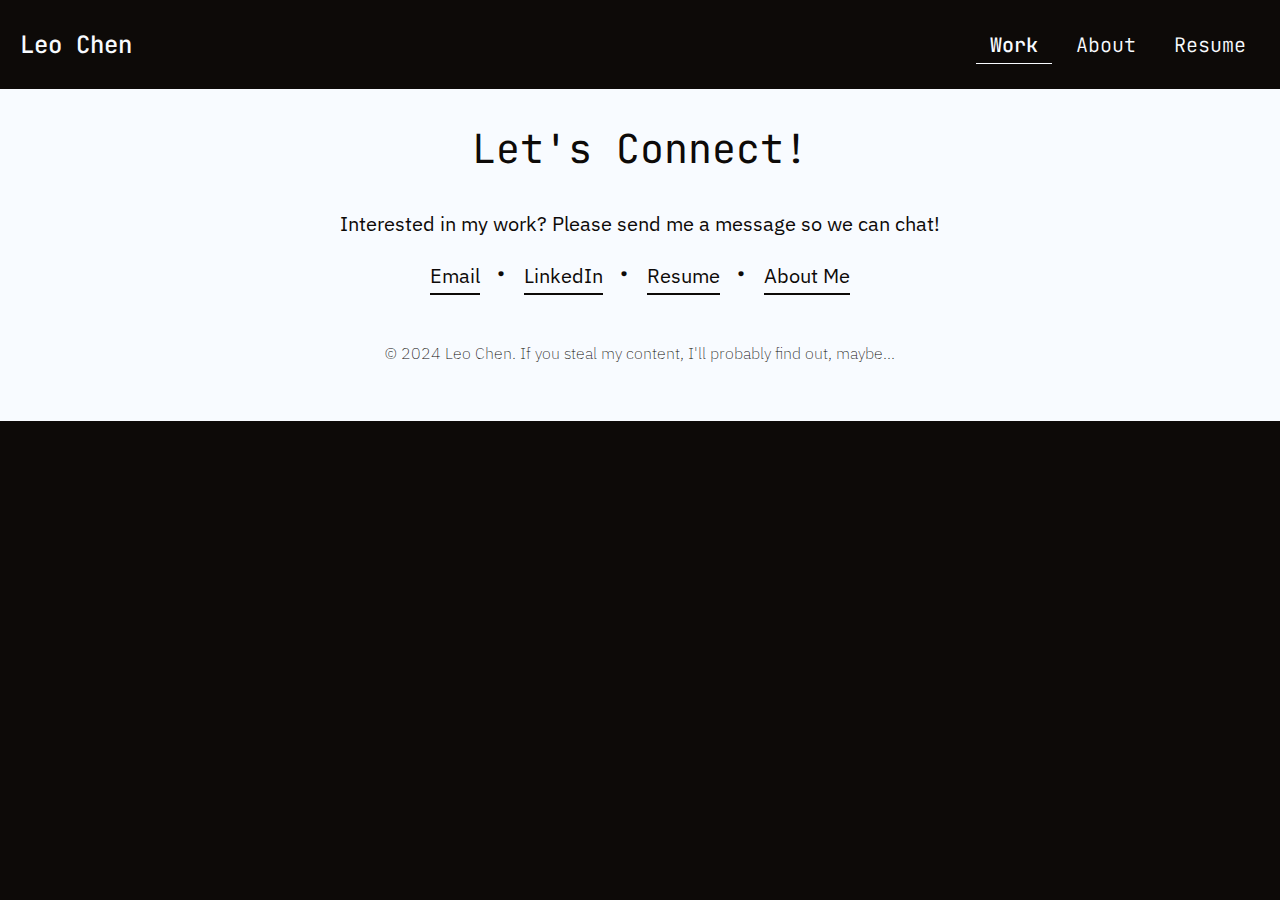
==== index.html @ edb462ad "Init commit, starting code copied from portfolio" ====
<!DOCTYPE html>
<html lang="en">
<head>
    <meta charset="UTF-8">
    <meta name="viewport" content="width=device-width, initial-scale=1.0">

    <link href="https://fonts.googleapis.com/css2?family=IBM+Plex+Sans:wght@300;400;600&family=JetBrains+Mono:wght@400;500&display=swap" rel="stylesheet">
    <link rel="stylesheet" href="css/styles.css">
    
    <title>Experiments — Leo Chen</title>
</head>
<body>

    <div class="content">
        <nav id="nav">
            <a id="nav-name" href="/">Leo Chen</a>
            <div id="nav-links">
                <a href="/" class="active">Work</a>
                <a href="about.html">About</a>
                <a href="resources/resume.pdf" target="_blank">Resume</a>
            </div>
        </nav>

        <footer>
            <h1>Let's Connect!</h1>
            <p>Interested in my work? Please send me a message so we can chat!</p>

            <div class="footer-links">
                <a href="" >Email</a>
                <div class="links-separator">•</div>
                <a href="" >LinkedIn</a>
                <div class="links-separator">•</div>
                <a href="" >Resume</a>
                <div class="links-separator">•</div>
                <a href="" >About Me</a>
            </div>

            <p id="copyright">© 2024 Leo Chen. If you steal my content, I'll probably find out, maybe...</p>
        </footer>
        

    </div>
</body>
</html>
---- css/styles.css ----
/* Root attributes */

:root {
    /* Grey-scale Colors */
    --color-dark: #0D0A08;
    --color-light: #F8FBFF;
    --color-gray-border: #A8ABAF;

    --font-header: 'JetBrains Mono', monospace;
    --font-body: 'IBM Plex Sans', sans-serif;
}

/* Defaults */

html, body {
    scroll-behavior: smooth;
}

body {
    background-color: var(--color-dark);
    color: var(--color-dark);
    margin: 0;
    padding: 0;
    overflow-x: hidden;
    overflow-y: scroll;
    transition: all 0.3s ease 0s;
}

h1, h2, h3, h4, h5, h6, a {
    color: var(--color-light);
    font-family: var(--font-header);
    font-optical-sizing: auto;
    font-weight: 700;
    font-size: 20px;
    line-height: 150%;
    font-style: normal;
}

div, p, input, ul, ol, li {
    color: var(--color-light);
    font-family: var(--font-body);
    font-optical-sizing: auto;
    font-weight: 400;
    font-size: 20px;
    line-height: 150%;
    font-style: normal;
}

button {
    background-color: var(--color-dark);
    color: var(--color-light);
    text-align: center;
    border: 3px solid var(--color-dark);
    border-radius: 34px;
    padding: 11px 25px;
    cursor: pointer;
    pointer-events: all;

    font-family: var(--font-header);
    font-optical-sizing: auto;
    font-weight: 400;
    font-size: 16px;
    line-height: 150%;
    font-style: normal;

    transition: all 0.2s ease 0s;
}

button:hover, button:active {
    background-color: var(--color-light);
    color: var(--color-dark);
    font-weight: 500;
    transform: scale(1.04);
    span {
        opacity: 1;
    }
}

.content {
    display: flex;
    flex-direction: column;
    align-items: center;
    height: auto;
    width: 100%;
    max-width: 1400px;
    margin: auto;
    transition: all 0.3s ease 0s;
}

/* Game canvas */

main, canvas {
    position: absolute;
    top: 0;
    left: 0;
    z-index: -1;
    background-color: var(--color-dark);
}

/* Navigation */

nav {
    display: flex;
    flex-direction: row;
    width: calc(100% - 40px);
    padding-inline: 20px;
    height: 90px;
    justify-content: space-between;
    align-items: center;

    #nav-name {
        font-weight: 500;
        font-size: 24px;
        text-decoration: none;
    }

    #nav-links {
        display: flex;
        flex-direction: row;
        gap: 10px;
        a {
            font-weight: 300;
            padding: 3px 14px;
            text-decoration: none;
            transition: all 0.2s ease 0s;
        }
        a:hover {
            font-weight: 500;
            transform: translateY(-4px);
        }
        a.active {
            font-weight: 500;
            border-bottom: 1px solid var(--color-light);
            /* transform: translateY(0px); */
        }
    }
}

/* Footer */

footer {
    margin-top: -1px; /* Fixes dumb 1 pixel visual bug on some devices */
    display: flex;
    flex-direction: column;
    background-color: var(--color-light);
    color: var(--color-dark);
    width: 100vw;
    padding-block: 20px 40px;
    align-items: center;
    justify-content: center;

    h1, a, p {
        color: var(--color-dark);
        font-weight: 400;
    }
    h1 {
        font-size: 40px;
        margin-block: 10px;
    }
    .footer-links {
        display: flex;
        flex-direction: row;
        margin-bottom: 30px;
        gap: 15px;
        a {
            font-family: var(--font-body);
            font-weight: 400;
            text-decoration: none;
            padding: 2px 0px;
            border-bottom: 2px solid var(--color-dark);
            transition: all 0.2s ease 0s;
        }
        a:hover {
            transform: translateY(-4px);
        }
        .links-separator {
            color: var(--color-dark);
            /* padding-inline: 10px; */
            font-family: var(--font-header);
            font-weight: 700;
            padding-right: 2px;
        }
    }
    #copyright {
        font-weight: 200;
        font-size: 16px;
    }
}
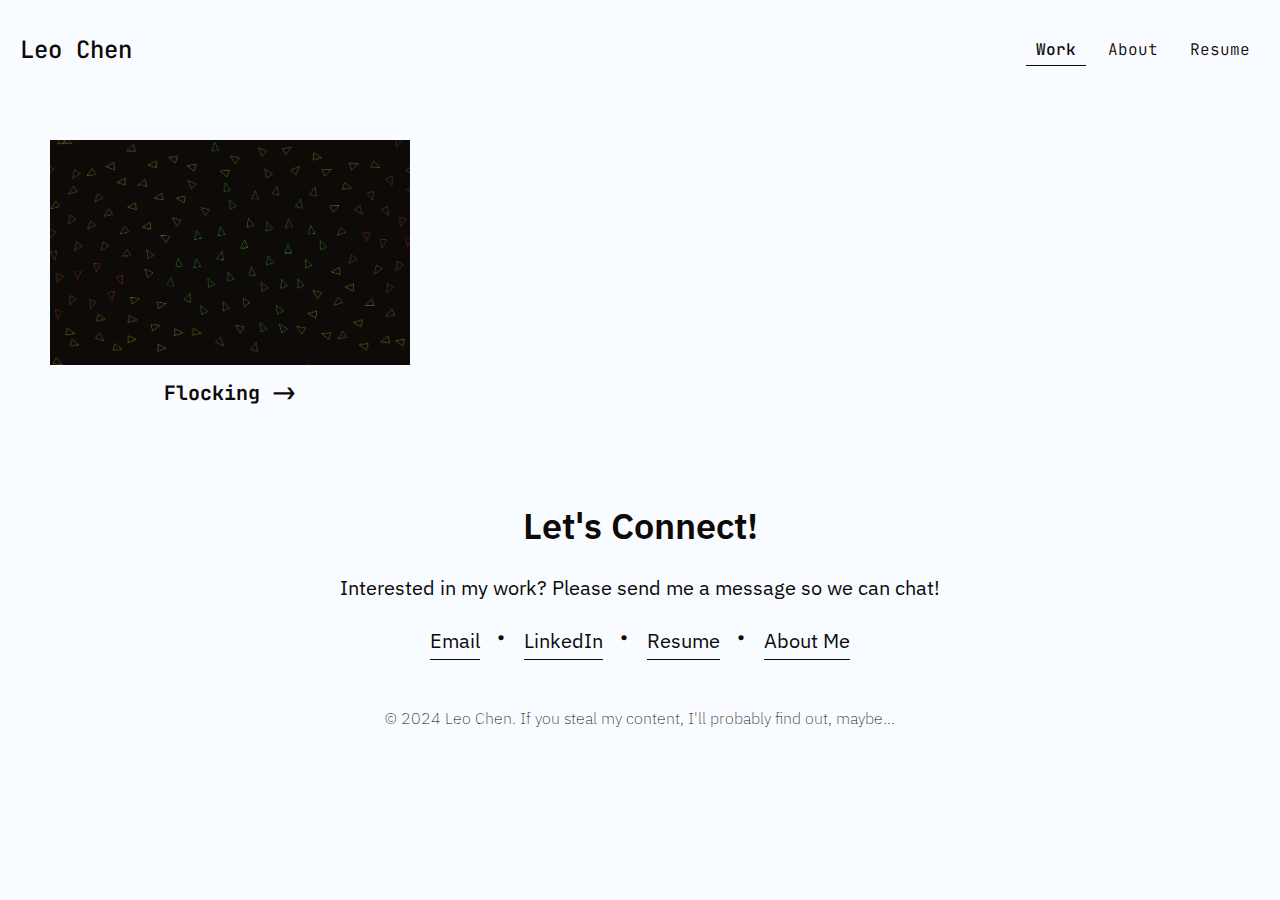
==== commit 61763597: "Designed home page to be able to navigate to experiment" ====
--- a/index.html
+++ b/index.html
@@ -9,10 +9,9 @@
     
     <title>Experiments — Leo Chen</title>
 </head>
-<body>
-
+<body class="black-on-white">
     <div class="content">
-        <nav id="nav">
+        <nav id="nav" class="black-on-white">
             <a id="nav-name" href="/">Leo Chen</a>
             <div id="nav-links">
                 <a href="/" class="active">Work</a>
@@ -20,6 +19,13 @@
                 <a href="resources/resume.pdf" target="_blank">Resume</a>
             </div>
         </nav>
+
+        <div id="experiments">
+            <a class="experiment" href="2024-12-flocking/">
+                <img src="resources/flocking.png" alt="demo of boids flocking together in a sprial">
+                <h1>Flocking -></h1>
+            </a>
+        </div>
 
         <footer>
             <h1>Let's Connect!</h1>
--- a/css/styles.css
+++ b/css/styles.css
@@ -29,6 +29,7 @@
 
 h1, h2, h3, h4, h5, h6, a {
     color: var(--color-light);
+    border-color: var(--color-light);
     font-family: var(--font-header);
     font-optical-sizing: auto;
     font-weight: 700;
@@ -39,6 +40,7 @@
 
 div, p, input, ul, ol, li {
     color: var(--color-light);
+    border-color: var(--color-light);
     font-family: var(--font-body);
     font-optical-sizing: auto;
     font-weight: 400;
@@ -104,8 +106,8 @@
     display: flex;
     flex-direction: row;
     width: calc(100% - 40px);
-    padding-inline: 20px;
-    height: 90px;
+    padding-inline: calc((100vw - 100%) / 2 + 20px);
+    height: 100px;
     justify-content: space-between;
     align-items: center;
 
@@ -118,10 +120,11 @@
     #nav-links {
         display: flex;
         flex-direction: row;
-        gap: 10px;
+        gap: 12px;
         a {
             font-weight: 300;
-            padding: 3px 14px;
+            font-size: 16px;
+            padding: 3px 10px;
             text-decoration: none;
             transition: all 0.2s ease 0s;
         }
@@ -131,7 +134,7 @@
         }
         a.active {
             font-weight: 500;
-            border-bottom: 1px solid var(--color-light);
+            border-bottom: 1px solid;
             /* transform: translateY(0px); */
         }
     }
@@ -153,10 +156,13 @@
     h1, a, p {
         color: var(--color-dark);
         font-weight: 400;
+        /* font-size: 18px; */
     }
     h1 {
-        font-size: 40px;
-        margin-block: 10px;
+        font-family: var(--font-body);
+        font-size: 36px;
+        font-weight: 600;
+        margin-block: 0px;
     }
     .footer-links {
         display: flex;
@@ -167,11 +173,12 @@
             font-family: var(--font-body);
             font-weight: 400;
             text-decoration: none;
-            padding: 2px 0px;
-            border-bottom: 2px solid var(--color-dark);
+            padding: 3px 0px;
+            border-bottom: 1px solid;
             transition: all 0.2s ease 0s;
         }
         a:hover {
+            font-weight: 500;
             transform: translateY(-4px);
         }
         .links-separator {
@@ -186,4 +193,64 @@
         font-weight: 200;
         font-size: 16px;
     }
+}
+
+/* Highlighted Experiment Items */
+
+#experiments {
+    display: grid;
+    grid-template-columns: 1fr 1fr 1fr;
+    background-color: var(--color-light);
+    color: var(--color-dark);
+    width: 100%;
+    max-width: 1200px;
+    gap: 20px;
+    padding: 30px calc((100vw - 100%) / 2);
+}
+
+.experiment {
+    display: flex;
+    flex-direction: column;
+    text-decoration: none;
+    align-items: center;
+    text-align: center;
+    max-width: 360px;
+    max-height: 300px;
+    padding: 10px;
+    border-radius: 30px;
+    transition: all 0.2s ease 0s;
+
+    h1, img {
+        object-fit: cover;
+        aspect-ratio: 8 / 5;
+        max-width: 100%;
+    }
+    
+}
+
+.experiment:hover {
+    transform: translateY(-4px);
+    border: 1px solid;
+}
+
+/* Color override classes */
+
+.white-on-black {
+    color: var(--color-light);
+    background-color: var(--color-dark);
+
+    h1, h2, h3, h4, h5, h6, a, p, input, ul, ol, li {
+        color: var(--color-light);
+        border-color: var(--color-dark);
+    }
+}
+
+.black-on-white {
+    color: var(--color-dark);
+    background-color: var(--color-light);
+
+    h1, h2, h3, h4, h5, h6, a, p, input, ul, ol, li {
+        color: var(--color-dark);
+        border-color: var(--color-dark);
+    }
 }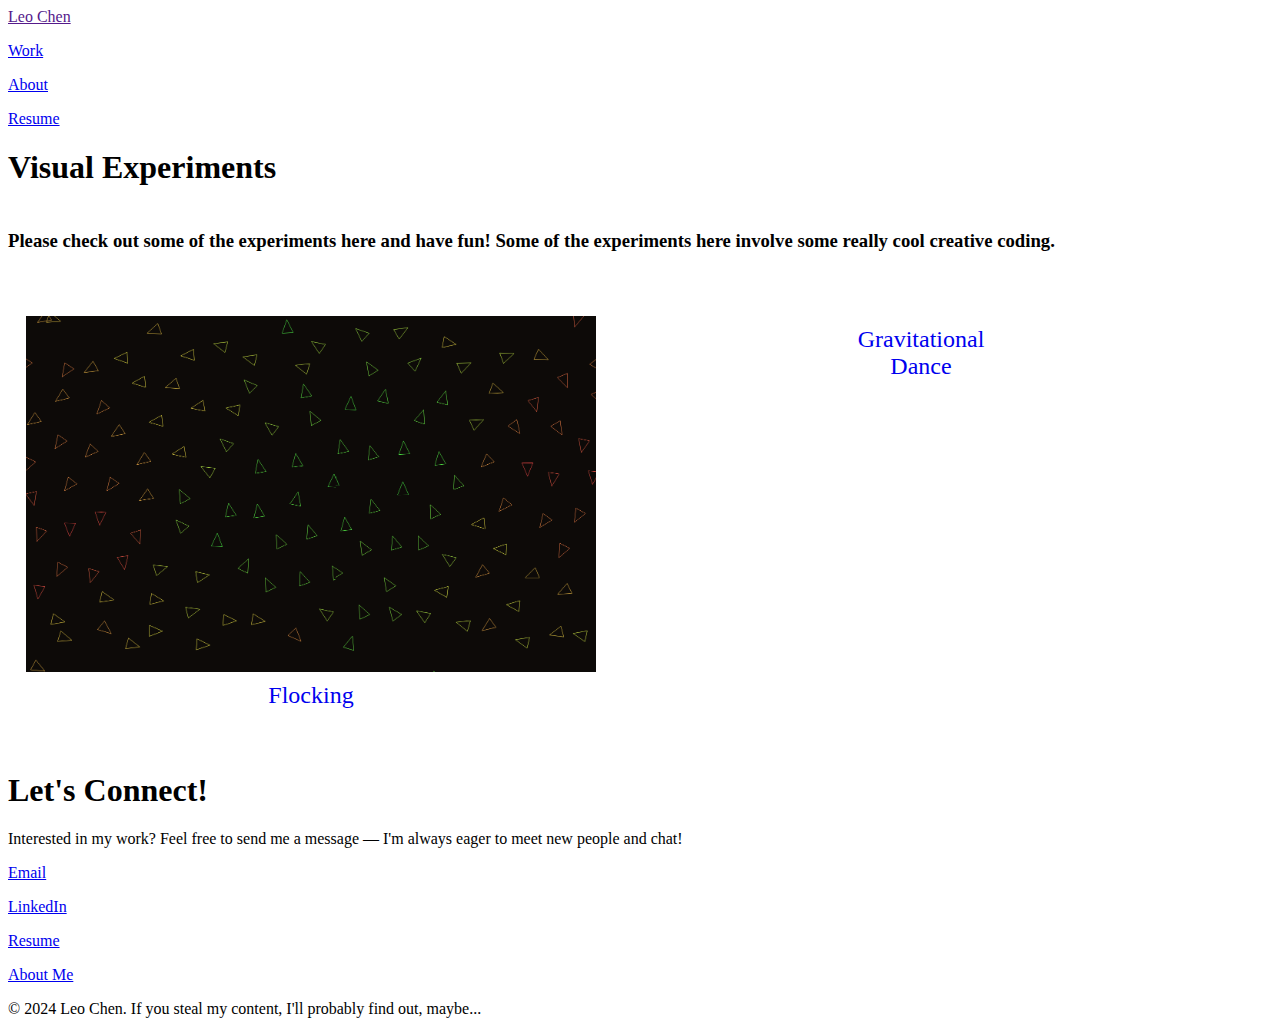
==== commit 43bd4fd9: "Removed duplicate css" ====
--- a/index.html
+++ b/index.html
@@ -5,40 +5,51 @@
     <meta name="viewport" content="width=device-width, initial-scale=1.0">
 
     <link href="https://fonts.googleapis.com/css2?family=IBM+Plex+Sans:wght@300;400;600&family=JetBrains+Mono:wght@400;500&display=swap" rel="stylesheet">
+    
+    <link rel="stylesheet" href="/portfolio/css/styles.css">
     <link rel="stylesheet" href="css/styles.css">
     
     <title>Experiments — Leo Chen</title>
 </head>
 <body class="black-on-white">
     <div class="content">
-        <nav id="nav" class="black-on-white">
-            <a id="nav-name" href="/">Leo Chen</a>
+        <nav id="nav">
+            <a id="nav-name" href="">Leo Chen</a>
             <div id="nav-links">
-                <a href="/" class="active">Work</a>
-                <a href="about.html">About</a>
-                <a href="resources/resume.pdf" target="_blank">Resume</a>
+                <a href="/portfolio/" class="active"><p>Work</p></a>
+                <a href="/portfolio/about/"><p>About</p></a>
+                <a href="https://drive.google.com/file/d/10slYVSXoV__gx7Woh7z1qS-1riI0KEof/" target="_blank"><p>Resume</p></a>
             </div>
         </nav>
 
+        <div class="project-content">
+            <h1>Visual Experiments</h1>
+
+            <div class="summary-info">
+                <h3><br>Please check out some of the experiments here and have fun! Some of the experiments here involve some really cool creative coding.</h3>
+            </div>
+        </div>
+
         <div id="experiments">
             <a class="experiment" href="2024-12-flocking/">
-                <img src="resources/flocking.png" alt="demo of boids flocking together in a sprial">
-                <h1>Flocking -></h1>
+                <img src="resources/flocking.png" alt="">
+                <h1>Flocking</h1>
+            </a>
+            <a class="experiment" href="2025-01-gravitational-dance/">
+                <img src="resources/gravity.png" alt="">
+                <h1>Gravitational Dance</h1>
             </a>
         </div>
 
         <footer>
             <h1>Let's Connect!</h1>
-            <p>Interested in my work? Please send me a message so we can chat!</p>
+            <p>Interested in my work? Feel free to send me a message — I'm always eager to meet new people and chat!</p>
 
             <div class="footer-links">
-                <a href="" >Email</a>
-                <div class="links-separator">•</div>
-                <a href="" >LinkedIn</a>
-                <div class="links-separator">•</div>
-                <a href="" >Resume</a>
-                <div class="links-separator">•</div>
-                <a href="" >About Me</a>
+                <a href="mailto:leochen.creates@gmail.com"><p id="email">Email</p></a>
+                <a href="https://www.linkedin.com/in/codingaleo/" target="_blank"><p id="linkedin">LinkedIn</p></a>
+                <a href="https://drive.google.com/file/d/10slYVSXoV__gx7Woh7z1qS-1riI0KEof/" target="_blank"><p id="resume">Resume</p></a>
+                <a href="/portfolio/about/"><p id="about">About Me</p></a>
             </div>
 
             <p id="copyright">© 2024 Leo Chen. If you steal my content, I'll probably find out, maybe...</p>
--- a/css/styles.css
+++ b/css/styles.css
@@ -1,211 +1,17 @@
-
-/* Root attributes */
-
-:root {
-    /* Grey-scale Colors */
-    --color-dark: #0D0A08;
-    --color-light: #F8FBFF;
-    --color-gray-border: #A8ABAF;
-
-    --font-header: 'JetBrains Mono', monospace;
-    --font-body: 'IBM Plex Sans', sans-serif;
-}
-
-/* Defaults */
-
-html, body {
-    scroll-behavior: smooth;
-}
-
-body {
-    background-color: var(--color-dark);
-    color: var(--color-dark);
-    margin: 0;
-    padding: 0;
-    overflow-x: hidden;
-    overflow-y: scroll;
-    transition: all 0.3s ease 0s;
-}
-
-h1, h2, h3, h4, h5, h6, a {
-    color: var(--color-light);
-    border-color: var(--color-light);
-    font-family: var(--font-header);
-    font-optical-sizing: auto;
-    font-weight: 700;
-    font-size: 20px;
-    line-height: 150%;
-    font-style: normal;
-}
-
-div, p, input, ul, ol, li {
-    color: var(--color-light);
-    border-color: var(--color-light);
-    font-family: var(--font-body);
-    font-optical-sizing: auto;
-    font-weight: 400;
-    font-size: 20px;
-    line-height: 150%;
-    font-style: normal;
-}
-
-button {
-    background-color: var(--color-dark);
-    color: var(--color-light);
-    text-align: center;
-    border: 3px solid var(--color-dark);
-    border-radius: 34px;
-    padding: 11px 25px;
-    cursor: pointer;
-    pointer-events: all;
-
-    font-family: var(--font-header);
-    font-optical-sizing: auto;
-    font-weight: 400;
-    font-size: 16px;
-    line-height: 150%;
-    font-style: normal;
-
-    transition: all 0.2s ease 0s;
-}
-
-button:hover, button:active {
-    background-color: var(--color-light);
-    color: var(--color-dark);
-    font-weight: 500;
-    transform: scale(1.04);
-    span {
-        opacity: 1;
-    }
-}
-
-.content {
-    display: flex;
-    flex-direction: column;
-    align-items: center;
-    height: auto;
-    width: 100%;
-    max-width: 1400px;
-    margin: auto;
-    transition: all 0.3s ease 0s;
-}
-
-/* Game canvas */
-
-main, canvas {
-    position: absolute;
-    top: 0;
-    left: 0;
-    z-index: -1;
-    background-color: var(--color-dark);
-}
-
-/* Navigation */
-
-nav {
-    display: flex;
-    flex-direction: row;
-    width: calc(100% - 40px);
-    padding-inline: calc((100vw - 100%) / 2 + 20px);
-    height: 100px;
-    justify-content: space-between;
-    align-items: center;
-
-    #nav-name {
-        font-weight: 500;
-        font-size: 24px;
-        text-decoration: none;
-    }
-
-    #nav-links {
-        display: flex;
-        flex-direction: row;
-        gap: 12px;
-        a {
-            font-weight: 300;
-            font-size: 16px;
-            padding: 3px 10px;
-            text-decoration: none;
-            transition: all 0.2s ease 0s;
-        }
-        a:hover {
-            font-weight: 500;
-            transform: translateY(-4px);
-        }
-        a.active {
-            font-weight: 500;
-            border-bottom: 1px solid;
-            /* transform: translateY(0px); */
-        }
-    }
-}
-
-/* Footer */
-
-footer {
-    margin-top: -1px; /* Fixes dumb 1 pixel visual bug on some devices */
-    display: flex;
-    flex-direction: column;
-    background-color: var(--color-light);
-    color: var(--color-dark);
-    width: 100vw;
-    padding-block: 20px 40px;
-    align-items: center;
-    justify-content: center;
-
-    h1, a, p {
-        color: var(--color-dark);
-        font-weight: 400;
-        /* font-size: 18px; */
-    }
-    h1 {
-        font-family: var(--font-body);
-        font-size: 36px;
-        font-weight: 600;
-        margin-block: 0px;
-    }
-    .footer-links {
-        display: flex;
-        flex-direction: row;
-        margin-bottom: 30px;
-        gap: 15px;
-        a {
-            font-family: var(--font-body);
-            font-weight: 400;
-            text-decoration: none;
-            padding: 3px 0px;
-            border-bottom: 1px solid;
-            transition: all 0.2s ease 0s;
-        }
-        a:hover {
-            font-weight: 500;
-            transform: translateY(-4px);
-        }
-        .links-separator {
-            color: var(--color-dark);
-            /* padding-inline: 10px; */
-            font-family: var(--font-header);
-            font-weight: 700;
-            padding-right: 2px;
-        }
-    }
-    #copyright {
-        font-weight: 200;
-        font-size: 16px;
-    }
-}
 
 /* Highlighted Experiment Items */
 
 #experiments {
     display: grid;
-    grid-template-columns: 1fr 1fr 1fr;
+    grid-template-columns: 1fr 1fr;
     background-color: var(--color-light);
     color: var(--color-dark);
     width: 100%;
     max-width: 1200px;
     gap: 20px;
     padding: 30px calc((100vw - 100%) / 2);
+    justify-content: center;
+    align-content: center;
 }
 
 .experiment {
@@ -214,13 +20,16 @@
     text-decoration: none;
     align-items: center;
     text-align: center;
-    max-width: 360px;
-    max-height: 300px;
+    max-width: min(600px, 100vw);
+    max-height: 400px;
     padding: 10px;
     border-radius: 30px;
     transition: all 0.2s ease 0s;
 
     h1, img {
+        font-size: 24px;
+        font-weight: 500;
+        margin-block: 5px;
         object-fit: cover;
         aspect-ratio: 8 / 5;
         max-width: 100%;
@@ -229,28 +38,6 @@
 }
 
 .experiment:hover {
-    transform: translateY(-4px);
+    transform: translateY(-5px);
     border: 1px solid;
-}
-
-/* Color override classes */
-
-.white-on-black {
-    color: var(--color-light);
-    background-color: var(--color-dark);
-
-    h1, h2, h3, h4, h5, h6, a, p, input, ul, ol, li {
-        color: var(--color-light);
-        border-color: var(--color-dark);
-    }
-}
-
-.black-on-white {
-    color: var(--color-dark);
-    background-color: var(--color-light);
-
-    h1, h2, h3, h4, h5, h6, a, p, input, ul, ol, li {
-        color: var(--color-dark);
-        border-color: var(--color-dark);
-    }
 }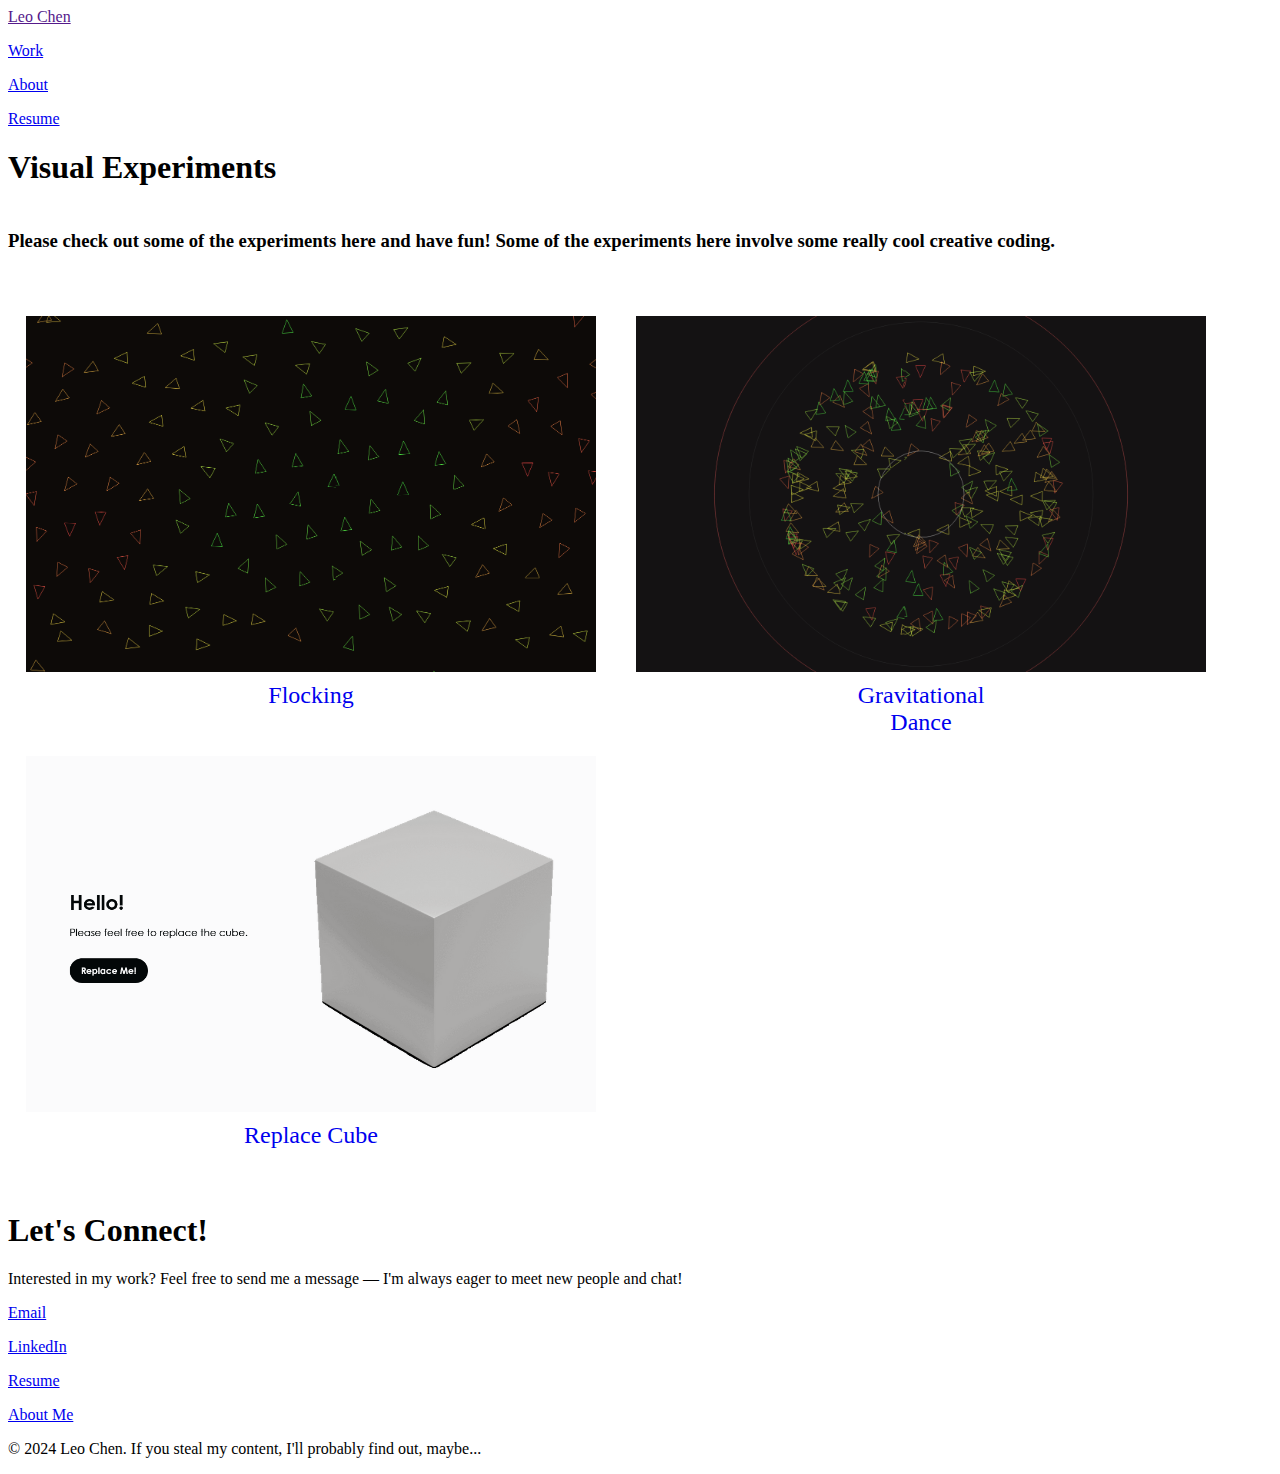
==== commit fa2f2d3e: "Added da cube" ====
--- a/index.html
+++ b/index.html
@@ -4,9 +4,11 @@
     <meta charset="UTF-8">
     <meta name="viewport" content="width=device-width, initial-scale=1.0">
 
-    <link href="https://fonts.googleapis.com/css2?family=IBM+Plex+Sans:wght@300;400;600&family=JetBrains+Mono:wght@400;500&display=swap" rel="stylesheet">
+    <link rel="preconnect" href="https://fonts.googleapis.com">
+    <link rel="preconnect" href="https://fonts.gstatic.com" crossorigin>
+    <link href="https://fonts.googleapis.com/css2?family=IBM+Plex+Sans:ital,wght@0,100;0,200;0,300;0,400;0,500;0,600;0,700;1,100;1,200;1,300;1,400;1,500;1,600;1,700&family=JetBrains+Mono:ital,wght@0,100..800;1,100..800&family=Poppins:ital,wght@0,100;0,200;0,300;0,400;0,500;0,600;0,700;0,800;0,900;1,100;1,200;1,300;1,400;1,500;1,600;1,700;1,800;1,900&display=swap" rel="stylesheet">
     
-    <link rel="stylesheet" href="/portfolio/css/styles.css">
+    <link rel="stylesheet" href="../portfolio/css/styles.css">
     <link rel="stylesheet" href="css/styles.css">
     
     <title>Experiments — Leo Chen</title>
@@ -32,12 +34,16 @@
 
         <div id="experiments">
             <a class="experiment" href="2024-12-flocking/">
-                <img src="resources/flocking.png" alt="">
+                <img src="resources/flocking-thumb.png" alt="">
                 <h1>Flocking</h1>
             </a>
             <a class="experiment" href="2025-01-gravitational-dance/">
-                <img src="resources/gravity.png" alt="">
+                <img src="resources/gravity-thumb.png" alt="">
                 <h1>Gravitational Dance</h1>
+            </a>
+            <a class="experiment" href="2025-01-replace-cube/">
+                <img src="resources/cube-thumb.png" alt="">
+                <h1>Replace Cube</h1>
             </a>
         </div>
 
